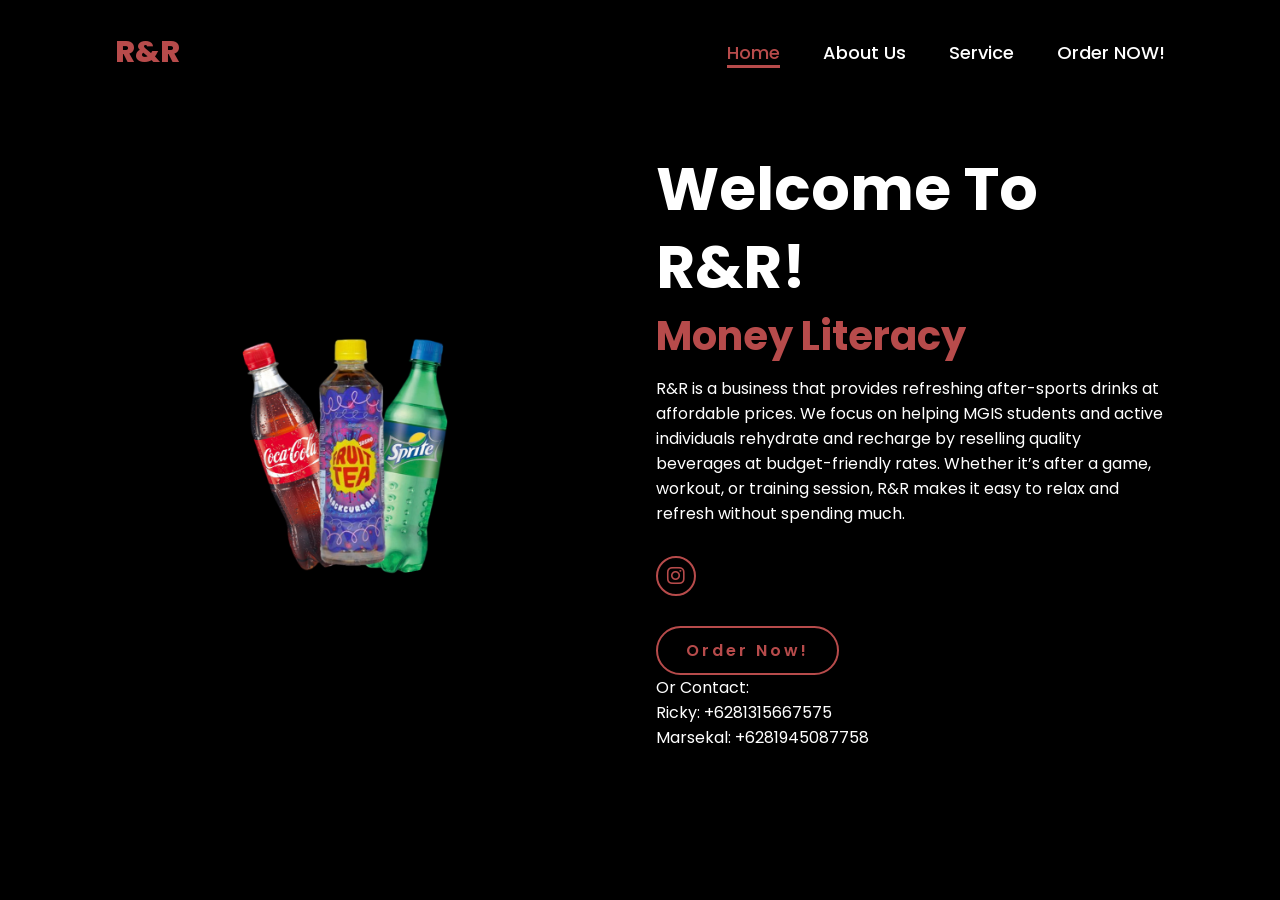
==== index.html @ e685ab6a "base of the official Websoties This Website doesn't contain Animation and Links other than Instagram" ====
<!DOCTYPE html>
<html lang="en">
    
<head>
    <meta charset="UTF-8">
    <meta name="viewport" content="width=device-width, initial-scale=1.0">
    <link rel="stylesheet" href="https://cdnjs.cloudflare.com/ajax/libs/font-awesome/6.5.2/css/all.min.css">
    <link rel="stylesheet" href="style.css">
    <title>R&R Official Website: Home</title>
</head>
<body>
    <header>
        <a href="index.html" class="logo">R&R</a>

        <nav>
            <a href="#" class="active"> Home</a>
            <a href="About_Us.html" >About Us</a>
            <a href="Service.html" >Service</a>
            <a href="Shop_Now.html" >Order NOW!</a>
        </nav>
    </header>
    <section class="home">
        <div class="home-img">
            <img src="Main_Bottle_Pic.png" alt="">
        </div>
        <div class="home-content">
            <h1>Welcome To R&R!</h1>
            <h3 class="typing-text"><span></span> Project</h3>
            <p>R&R is a business that provides refreshing after-sports drinks at affordable prices. We focus on helping MGIS students and active individuals rehydrate and recharge by reselling quality beverages at budget-friendly rates. Whether it’s after a game, workout, or training session, R&R makes it easy to relax and refresh without spending much.</p>
            <div class="social-icons">
                <a href="https://www.instagram.com/mgis.rnr/"><i class="fa-brands fa-instagram"></i></a>
            </div>
            <a href="Shop_Now.html" class="btn">Order Now!</a>
            <p>Or Contact:</p>
            <p>Ricky: +6281315667575</p>
            <p>Marsekal: +6281945087758</p>
        </div>
    </section>
</body>
</html>
---- style.css ----
@import url('https://fonts.googleapis.com/css2?family=Poppins:wght@100;200;300;400;500;600&display=swap');

*{
    margin: 0;
    padding: 0;
    box-sizing: border-box;
    text-decoration: none;
    border: none;
    outline: none;
    font-family: 'Poppins', sans-serif;
}

html{
    font-size: 62.5%;
}

body{
    width: 100%;
    height: 100vh;
    overflow-x: hidden;
    background-color: rgb(134, 73, 73);
    color: white;
}

header{
    margin-top: 20px;
    position: fixed;
    top: 0;
    left: 0;
    width: 100%;
    padding: 1rem 9%;
    background-color: transparent;
    filter: drop-shadow(10px);
    display: flex;
    justify-content: space-between;
    align-items: center;
    z-index: 100;
}

.logo{
    font-size: 3rem;
    color: #b74b4b;
    font-weight: 800;
    cursor: pointer;
    transition: 0.5s ease;
}

.logo:hover{
    transform: scale(1.1);
}

nav a{
    font-size: 1.8rem;
    color: white;
    margin-left: 4rem;
    font-weight: 500;
    transition: 0.3s ease;
    border-bottom: 3px solid transparent;
}

nav a:hover,
nav a.active{
    color: #b74b4b;
    border-bottom: 3px solid #b74b4b;
}

@media(max-width:995px){
    nav{
        position: absolute;
        display: none;
        top: 0;
        right: 0;
        width: 40%;
        border-left: 3px solid #b74b4b;
        border-bottom: 3px solid #b74b4b;
        border-bottom-left-radius: 2rem;
        padding: 1rem solid;
        background-color: #161616;
        border-top: 0.1rem solid rgba(0,0,0,0.1);
    }

    nav.active{
        display: block;
    }

    nav a{
        display: block;
        font-size: 2rem;
        margin: 3rem 0;
    }

    nav a:hover,
    nav a.active{
        padding: 1rem;
        border-radius: 0.5rem;
        border-bottom: 0.5rem solid #b74b4b;
    }
}

section{
    min-height: 100vh;
    padding: 5rem 9% 5rem;
}

.home{
    display: flex;
    justify-content: center;
    align-items: center;
    gap: 8rem;
    background-color: black;
}

.home .home-content h1{
    font-size: 6rem;
    font-weight: 700;
    line-height: 1.3;
}

span{
    color: #b74b4b;
}

.home-content h3{
    font-size: 4rem;
    margin-bottom: 1rem;
    font-weight: 700;
}

.home-content p{
    font-size: 1.6rem;
}

.home-img{
    border-radius: 50%;
}

.home-img img{
    position: relative;
    width: 36vw;
    border-radius: 80%;
    box-shadow: 0 0 25px solid #b74b4b;
    cursor: pointer;
    transition: 0.2s linear;
}

.home-img img:hover{
    font-size: 1.8rem;
    font-weight: 500;
}

.social-icons a{
    display: inline-flex;
    justify-content: center;
    align-items: center;
    width: 4rem;
    height: 4rem;
    background-color: transparent;
    border: 0.2rem solid #b74b4b;
    font-size: 2rem;
    border-radius: 50%;
    margin: 3rem 1.5rem 3rem 0;
    transition: 0.3s ease;
    color: #b74b4b;
}

.social-icons a:hover{
    color: black;
    transform: scale(1.3) translateY(-5px);
    background-color: #b74b4b;
    box-shadow: 0  0 25px #b74b4b;
}

.btn{
    display: inline-block;
    padding: 1rem 2.8rem;
    background-color: black;
    border-radius: 4rem;
    font-size: 1.6rem;
    color: #b74b4b;
    letter-spacing: 0.3rem;
    font-weight: 600;
    border: 2px solid #b74b4b;
    transition: 0.3s ease;
    cursor: pointer;
}

.btn:hover{
    transform: scale3d(1.03);
    background-color: #b74b4b;
    color: black;
    box-shadow: 0 0 25px #b74b4b;
}

.typing-text{
    font-size: 34px;
    font-weight: 600;
    min-width: 280px;
}

.typing-text span{
    position: relative;
}

.typing-text span::before{
    content: "Money Literacy";
    color: #b74b4b;
    animation: words 20s infinite;
}

.typing-text span::after{
    content: "";
    background-color: black;
    position: absolute;
    width: calc(100% + 8px);
    height: 100%;
    border-left: 3px solid black;
    right: -8;
    animation: cursor 0.6s infinite;
}

@keyframes cursor{
    to{
        border-left: 3px solid #b74b4b;
    }
}

@keyframes words{
    0%, 20%{
        content: "Order Now!";
    }
    21%, 40%{
        content: "Follow Our Instagram!";
    }
    41%, 60%{
        content: "After Sports Drink";
    }
    61%, 80%{
        content: "Specialized";
    }
    81%, 100%{
        content: "Delivery";
    }
}

@media (max-width: 1000px){
    .home{
        gap: 4rem;
    }
}

@media(max-width:995px){
    .home{
        flex-direction: column;
        margin: 5rem 4rem;
    }

    .home .home-content h3{
        font-size: 2.5rem;
    }

    .home-content h1{
        font-size: 5rem;
    }

    .home-img img{
        width: 70vw;
        margin-top: 4rem;
    }
}
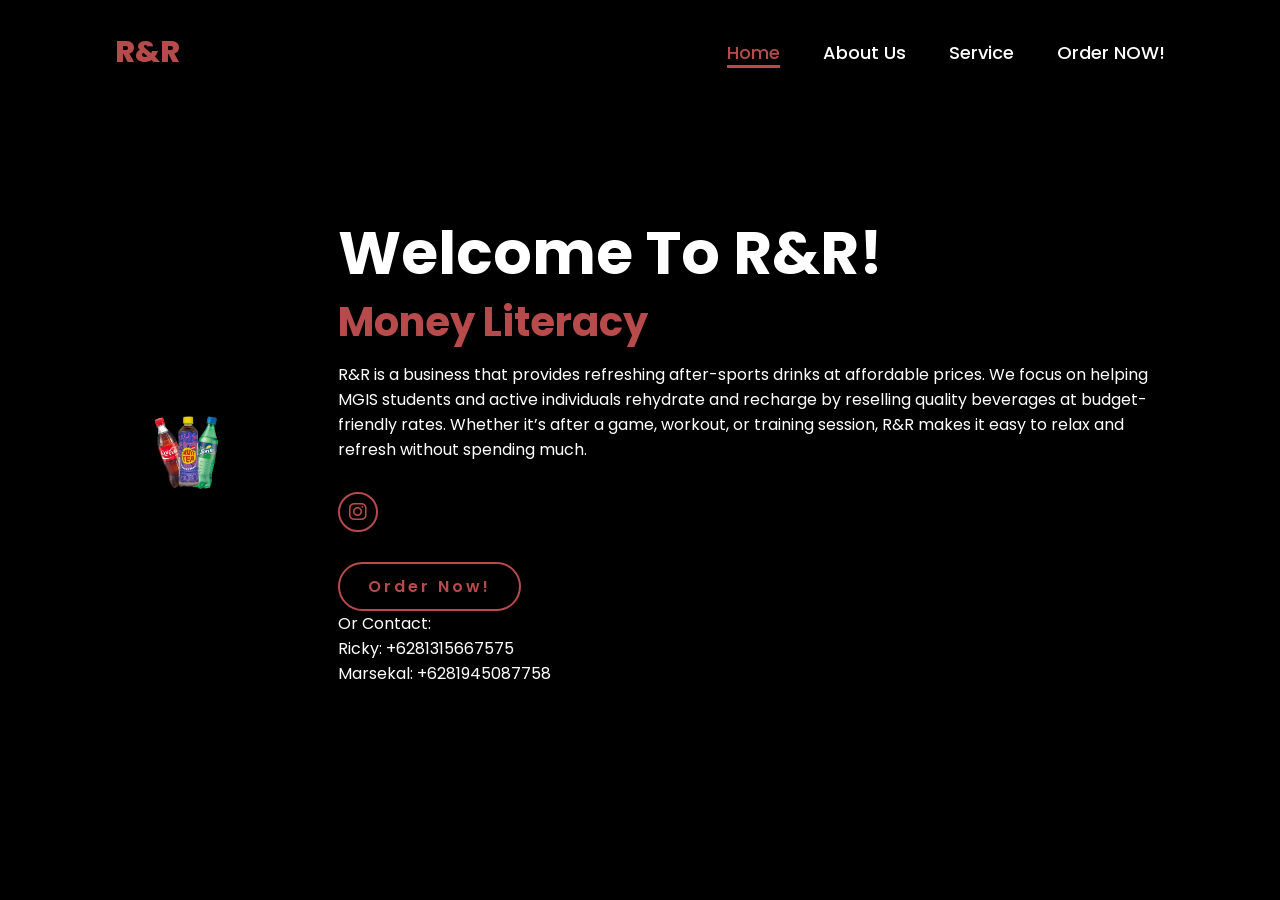
==== commit bdda9ad9: "Added compatibility with Mobile and other devices this will work" ====
--- a/index.html
+++ b/index.html
@@ -1,31 +1,37 @@
 <!DOCTYPE html>
 <html lang="en">
-    
+
 <head>
-    <meta charset="UTF-8">
-    <meta name="viewport" content="width=device-width, initial-scale=1.0">
-    <link rel="stylesheet" href="https://cdnjs.cloudflare.com/ajax/libs/font-awesome/6.5.2/css/all.min.css">
-    <link rel="stylesheet" href="style.css">
+    <meta charset="UTF-8" />
+    <meta name="viewport" content="width=device-width, initial-scale=1.0" />
+    <link rel="stylesheet" href="https://cdnjs.cloudflare.com/ajax/libs/font-awesome/6.5.2/css/all.min.css" />
+    <link rel="stylesheet" href="style.css" />
     <title>R&R Official Website: Home</title>
 </head>
+
 <body>
     <header>
         <a href="index.html" class="logo">R&R</a>
 
+        <div class="menu-toggle">
+            <i class="fa fa-bars"></i>
+        </div>
+
         <nav>
-            <a href="#" class="active"> Home</a>
-            <a href="About_Us.html" >About Us</a>
-            <a href="Service.html" >Service</a>
-            <a href="Shop_Now.html" >Order NOW!</a>
+            <a href="#" class="active">Home</a>
+            <a href="About_Us.html">About Us</a>
+            <a href="Service.html">Service</a>
+            <a href="Shop_Now.html">Order NOW!</a>
         </nav>
     </header>
+
     <section class="home">
         <div class="home-img">
-            <img src="Main_Bottle_Pic.png" alt="">
+            <img src="Main_Bottle_Pic.png" alt="Main Bottle" />
         </div>
         <div class="home-content">
             <h1>Welcome To R&R!</h1>
-            <h3 class="typing-text"><span></span> Project</h3>
+            <h3 class="typing-text"><span></span></h3>
             <p>R&R is a business that provides refreshing after-sports drinks at affordable prices. We focus on helping MGIS students and active individuals rehydrate and recharge by reselling quality beverages at budget-friendly rates. Whether it’s after a game, workout, or training session, R&R makes it easy to relax and refresh without spending much.</p>
             <div class="social-icons">
                 <a href="https://www.instagram.com/mgis.rnr/"><i class="fa-brands fa-instagram"></i></a>
@@ -36,5 +42,15 @@
             <p>Marsekal: +6281945087758</p>
         </div>
     </section>
+
+    <script>
+        const menuToggle = document.querySelector('.menu-toggle');
+        const nav = document.querySelector('nav');
+
+        menuToggle.addEventListener('click', () => {
+            nav.classList.toggle('active');
+        });
+    </script>
 </body>
-</html>+
+</html>
--- a/style.css
+++ b/style.css
@@ -1,6 +1,6 @@
 @import url('https://fonts.googleapis.com/css2?family=Poppins:wght@100;200;300;400;500;600&display=swap');
 
-*{
+* {
     margin: 0;
     padding: 0;
     box-sizing: border-box;
@@ -10,19 +10,19 @@
     font-family: 'Poppins', sans-serif;
 }
 
-html{
+html {
     font-size: 62.5%;
 }
 
-body{
+body {
     width: 100%;
     height: 100vh;
     overflow-x: hidden;
-    background-color: rgb(134, 73, 73);
+    background-color: rgb(0, 0, 0);
     color: white;
 }
 
-header{
+header {
     margin-top: 20px;
     position: fixed;
     top: 0;
@@ -37,7 +37,7 @@
     z-index: 100;
 }
 
-.logo{
+.logo {
     font-size: 3rem;
     color: #b74b4b;
     font-weight: 800;
@@ -45,11 +45,11 @@
     transition: 0.5s ease;
 }
 
-.logo:hover{
+.logo:hover {
     transform: scale(1.1);
 }
 
-nav a{
+nav a {
     font-size: 1.8rem;
     color: white;
     margin-left: 4rem;
@@ -59,50 +59,64 @@
 }
 
 nav a:hover,
-nav a.active{
+nav a.active {
     color: #b74b4b;
     border-bottom: 3px solid #b74b4b;
 }
 
-@media(max-width:995px){
-    nav{
+/* Hamburger menu toggle button */
+.menu-toggle {
+    display: none;
+    font-size: 2.5rem;
+    color: #b74b4b;
+    cursor: pointer;
+    user-select: none;
+}
+
+@media (max-width: 995px) {
+    nav {
         position: absolute;
         display: none;
-        top: 0;
+        top: 60px;
         right: 0;
-        width: 40%;
+        width: 60%;
         border-left: 3px solid #b74b4b;
-        border-bottom: 3px solid #b74b4b;
         border-bottom-left-radius: 2rem;
-        padding: 1rem solid;
+        padding: 1rem;
         background-color: #161616;
-        border-top: 0.1rem solid rgba(0,0,0,0.1);
-    }
-
-    nav.active{
-        display: block;
-    }
-
-    nav a{
+        border-top: 0.1rem solid rgba(0, 0, 0, 0.1);
+        flex-direction: column;
+    }
+
+    nav.active {
+        display: flex;
+    }
+
+    nav a {
         display: block;
         font-size: 2rem;
-        margin: 3rem 0;
+        margin: 1.5rem 0;
+        border-bottom: none;
     }
 
     nav a:hover,
-    nav a.active{
+    nav a.active {
         padding: 1rem;
         border-radius: 0.5rem;
         border-bottom: 0.5rem solid #b74b4b;
     }
-}
-
-section{
+
+    .menu-toggle {
+        display: block;
+    }
+}
+
+section {
     min-height: 100vh;
     padding: 5rem 9% 5rem;
 }
 
-.home{
+.home {
     display: flex;
     justify-content: center;
     align-items: center;
@@ -110,45 +124,49 @@
     background-color: black;
 }
 
-.home .home-content h1{
+.home .home-content h1 {
     font-size: 6rem;
     font-weight: 700;
     line-height: 1.3;
 }
 
-span{
-    color: #b74b4b;
-}
-
-.home-content h3{
+span {
+    color: #b74b4b;
+}
+
+.home-content h3 {
     font-size: 4rem;
     margin-bottom: 1rem;
     font-weight: 700;
 }
 
-.home-content p{
+.home-content p {
     font-size: 1.6rem;
 }
 
-.home-img{
+.home-img {
     border-radius: 50%;
 }
 
-.home-img img{
+.home-img img {
     position: relative;
     width: 36vw;
+    max-width: 400px;
     border-radius: 80%;
     box-shadow: 0 0 25px solid #b74b4b;
     cursor: pointer;
     transition: 0.2s linear;
-}
-
-.home-img img:hover{
+    max-width: 100%;
+    height: auto;
+    display: block;
+}
+
+.home-img img:hover {
     font-size: 1.8rem;
     font-weight: 500;
 }
 
-.social-icons a{
+.social-icons a {
     display: inline-flex;
     justify-content: center;
     align-items: center;
@@ -163,14 +181,14 @@
     color: #b74b4b;
 }
 
-.social-icons a:hover{
+.social-icons a:hover {
     color: black;
     transform: scale(1.3) translateY(-5px);
     background-color: #b74b4b;
-    box-shadow: 0  0 25px #b74b4b;
-}
-
-.btn{
+    box-shadow: 0 0 25px #b74b4b;
+}
+
+.btn {
     display: inline-block;
     padding: 1rem 2.8rem;
     background-color: black;
@@ -184,85 +202,120 @@
     cursor: pointer;
 }
 
-.btn:hover{
+.btn:hover {
     transform: scale3d(1.03);
     background-color: #b74b4b;
     color: black;
     box-shadow: 0 0 25px #b74b4b;
 }
 
-.typing-text{
+.typing-text {
     font-size: 34px;
     font-weight: 600;
     min-width: 280px;
 }
 
-.typing-text span{
+.typing-text span {
     position: relative;
 }
 
-.typing-text span::before{
+.typing-text span::before {
     content: "Money Literacy";
     color: #b74b4b;
     animation: words 20s infinite;
 }
 
-.typing-text span::after{
+.typing-text span::after {
     content: "";
-    background-color: black;
     position: absolute;
     width: calc(100% + 8px);
     height: 100%;
     border-left: 3px solid black;
-    right: -8;
+    right: -8px;
     animation: cursor 0.6s infinite;
 }
 
-@keyframes cursor{
-    to{
+@keyframes cursor {
+    to {
         border-left: 3px solid #b74b4b;
     }
 }
 
-@keyframes words{
-    0%, 20%{
+@keyframes words {
+    0%,
+    20% {
         content: "Order Now!";
     }
-    21%, 40%{
+    21%,
+    40% {
         content: "Follow Our Instagram!";
     }
-    41%, 60%{
+    41%,
+    60% {
         content: "After Sports Drink";
     }
-    61%, 80%{
+    61%,
+    80% {
         content: "Specialized";
     }
-    81%, 100%{
+    81%,
+    100% {
         content: "Delivery";
     }
 }
 
-@media (max-width: 1000px){
-    .home{
+/* Responsive tweaks for medium and small screens */
+@media (max-width: 1000px) {
+    .home {
         gap: 4rem;
     }
 }
 
-@media(max-width:995px){
-    .home{
+@media (max-width: 768px) {
+    .home {
+        flex-direction: column;
+        justify-content: center;
+        align-items: center;
+        gap: 3rem;
+        padding: 2rem;
+    }
+
+    .home-content h1 {
+        font-size: 4.5rem;
+    }
+
+    .home-content h3 {
+        font-size: 2rem;
+    }
+
+    .home-content p {
+        font-size: 1.4rem;
+        padding: 0 1rem;
+        text-align: center;
+    }
+
+    .home-img img {
+        width: 80vw;
+        max-width: 300px;
+        margin: 2rem 0 1rem 0;
+    }
+}
+
+@media (max-width: 600px) {
+    .home {
         flex-direction: column;
         margin: 5rem 4rem;
     }
 
-    .home .home-content h3{
+    .home .home-content h3 {
         font-size: 2.5rem;
     }
 
-    .home-content h1{
+    .home-content h1 {
         font-size: 5rem;
     }
 
-    .home-img img{
+    .home-img img {
         width: 70vw;
         margin-top: 4rem;
     }
